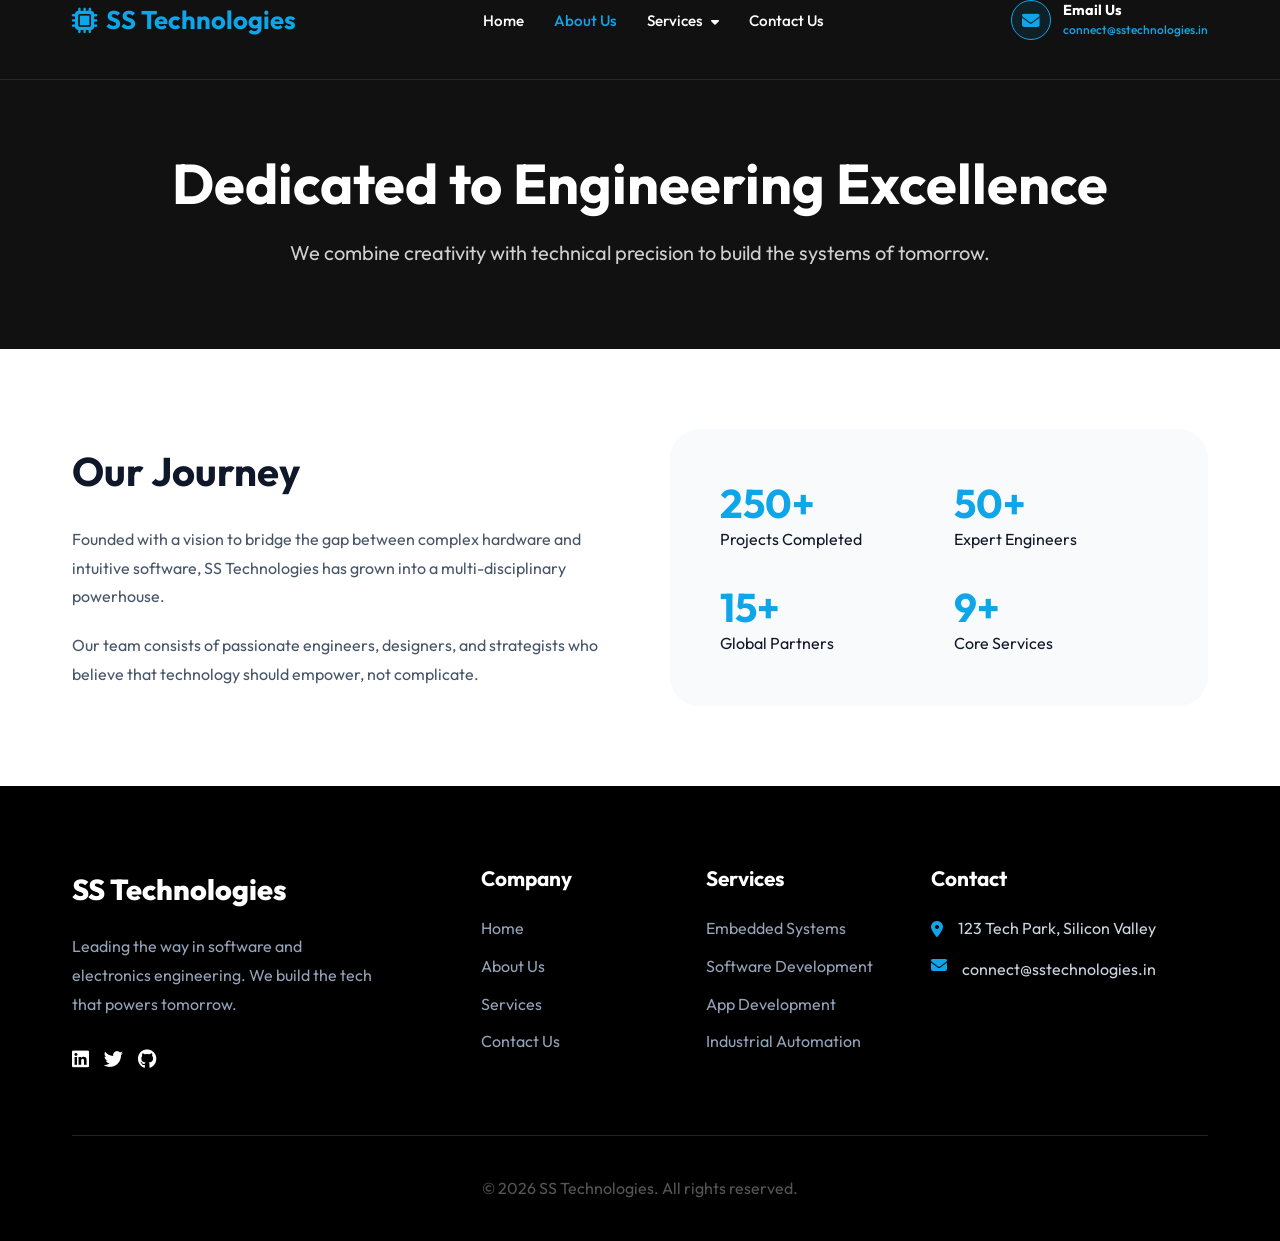
==== about.html @ ccb6a758 "Add files via upload" ====
<!DOCTYPE html>
<html lang="en">

<head>
    <meta charset="UTF-8">
    <meta name="viewport" content="width=device-width, initial-scale=1.0">
    <title>About Us | SS Technologies</title>
    <link rel="stylesheet" href="index.css">
    <link rel="stylesheet" href="https://cdnjs.cloudflare.com/ajax/libs/font-awesome/6.4.0/css/all.min.css">
</head>

<body>

    <header>
        <div class="container">
            <nav>
                <a href="index.html" class="logo">
                    <i class="fas fa-microchip"></i>
                    SS Technologies
                </a>

                <ul class="nav-links">
                    <li><a href="index.html">Home</a></li>
                    <li><a href="about.html" class="active">About Us</a></li>
                    <li class="dropdown">
                        <a href="services.html" class="dropbtn">Services <i class="fas fa-caret-down"></i></a>
                        <div class="dropdown-content">
                            <a href="embedded.html">Embedded Systems</a>
                            <a href="software_development.html">Software Development</a>
                            <a href="appdevelopment.html">App Development</a>
                            <a href="services.html#industrial">Industrial Automation</a>
                            <a href="services.html#home-auto">Home Automation</a>
                            <a href="services.html#pcb">PCB Design</a>
                            <a href="services.html#uiux">UI/UX Design</a>
                            <a href="services.html#marketing">Digital Marketing</a>
                            <a href="services.html#web-dev">Web Development</a>
                        </div>
                    </li>
                    <li><a href="contact.html">Contact Us</a></li>
                </ul>

                <div class="header-info">
                    <a href="mailto:connect@sstechnologies.in" class="contact-item"
                        style="text-decoration: none; color: inherit;">
                        <div class="contact-icon">
                            <i class="fas fa-envelope"></i>
                        </div>
                        <div class="contact-details">
                            <span style="color: white;">Email Us</span>
                            <small style="color: var(--primary);">connect@sstechnologies.in</small>
                        </div>
                    </a>
                </div>
            </nav>
        </div>
    </header>

    <main>
        <section class="section"
            style="padding-top: 150px; background: var(--header-bg); color: white; text-align: center;">
            <div class="container reveal">
                <h1 style="font-size: 3.5rem; margin-bottom: 20px;">Dedicated to Engineering Excellence</h1>
                <p style="font-size: 1.25rem; opacity: 0.8; max-width: 800px; margin: 0 auto;">We combine creativity
                    with technical precision to build the systems of tomorrow.</p>
            </div>
        </section>

        <section class="section">
            <div class="container">
                <div style="display: grid; grid-template-columns: 1fr 1fr; gap: 60px; align-items: center;"
                    class="reveal">
                    <div>
                        <h2 style="font-size: 2.5rem; margin-bottom: 30px;">Our Journey</h2>
                        <p style="color: var(--text-muted); line-height: 1.8; margin-bottom: 20px;">Founded with a
                            vision to bridge the gap between complex hardware and intuitive software, SS Technologies
                            has grown into a multi-disciplinary powerhouse.</p>
                        <p style="color: var(--text-muted); line-height: 1.8;">Our team consists of passionate
                            engineers, designers, and strategists who believe that technology should empower, not
                            complicate.</p>
                    </div>
                    <div
                        style="background: var(--surface); padding: 50px; border-radius: 30px; border: 1px solid var(--border);">
                        <div style="display: grid; grid-template-columns: 1fr 1fr; gap: 30px;">
                            <div class="stat-card">
                                <h3 style="font-size: 2.5rem; color: var(--primary);">250+</h3>
                                <p>Projects Completed</p>
                            </div>
                            <div class="stat-card">
                                <h3 style="font-size: 2.5rem; color: var(--primary);">50+</h3>
                                <p>Expert Engineers</p>
                            </div>
                            <div class="stat-card">
                                <h3 style="font-size: 2.5rem; color: var(--primary);">15+</h3>
                                <p>Global Partners</p>
                            </div>
                            <div class="stat-card">
                                <h3 style="font-size: 2.5rem; color: var(--primary);">9+</h3>
                                <p>Core Services</p>
                            </div>
                        </div>
                    </div>
                </div>
            </div>
        </section>
    </main>

    <footer style="background: black; color: white; padding: 80px 0 40px;">
        <div class="container">
            <div class="footer-grid" style="grid-template-columns: 2fr 1fr 1fr 1.5fr;">
                <div class="footer-info">
                    <a href="index.html" class="footer-logo"
                        style="color: white !important; font-size: 1.8rem; margin-bottom: 20px;">SS Technologies</a>
                    <p style="color: #94a3b8; line-height: 1.8; margin-bottom: 25px; max-width: 300px;">Leading the way
                        in software and electronics engineering. We build the tech that powers tomorrow.</p>
                    <div style="display: flex; gap: 15px;">
                        <a href="#" style="color: white; font-size: 1.2rem;"><i class="fab fa-linkedin"></i></a>
                        <a href="#" style="color: white; font-size: 1.2rem;"><i class="fab fa-twitter"></i></a>
                        <a href="#" style="color: white; font-size: 1.2rem;"><i class="fab fa-github"></i></a>
                    </div>
                </div>
                <div class="footer-links">
                    <h4 style="color: white; margin-bottom: 25px; font-size: 1.3rem;">Company</h4>
                    <a href="index.html" style="color: #94a3b8; display: block; margin-bottom: 12px;">Home</a>
                    <a href="about.html" style="color: #94a3b8; display: block; margin-bottom: 12px;">About Us</a>
                    <a href="services.html" style="color: #94a3b8; display: block; margin-bottom: 12px;">Services</a>
                    <a href="contact.html" style="color: #94a3b8; display: block;">Contact Us</a>
                </div>
                <div class="footer-links">
                    <h4 style="color: white; margin-bottom: 25px; font-size: 1.3rem;">Services</h4>
                    <a href="embedded.html" style="color: #94a3b8; display: block; margin-bottom: 12px;">Embedded
                        Systems</a>
                    <a href="software_development.html"
                        style="color: #94a3b8; display: block; margin-bottom: 12px;">Software Development</a>
                    <a href="appdevelopment.html" style="color: #94a3b8; display: block; margin-bottom: 12px;">App
                        Development</a>
                    <a href="services.html#industrial" style="color: #94a3b8; display: block;">Industrial Automation</a>
                </div>
                <div class="footer-links" style="color: #94a3b8;">
                    <h4 style="color: white; margin-bottom: 25px; font-size: 1.3rem;">Contact</h4>
                    <div style="display: flex; gap: 15px; margin-bottom: 15px;">
                        <i class="fas fa-map-marker-alt" style="color: var(--primary); margin-top: 5px;"></i>
                        <span style="color: #cbd5e1;">123 Tech Park, Silicon Valley</span>
                    </div>
                    <a href="mailto:connect@sstechnologies.in"
                        style="display: flex; gap: 15px; text-decoration: none; color: inherit;">
                        <i class="fas fa-envelope" style="color: var(--primary);"></i>
                        <span style="color: #cbd5e1;">connect@sstechnologies.in</span>
                    </a>
                </div>
            </div>
            <div class="footer-bottom"
                style="border-top: 1px solid #222; margin-top: 50px; padding-top: 40px; color: #555; text-align: center;">
                <p>&copy; 2026 SS Technologies. All rights reserved.</p>
            </div>
        </div>
    </footer>

    <script>
        const observer = new IntersectionObserver((entries) => {
            entries.forEach(entry => {
                if (entry.isIntersecting) entry.target.classList.add('reveal');
            });
        }, { threshold: 0.1 });
        document.querySelectorAll('.reveal').forEach(el => observer.observe(el));
    </script>
</body>

</html>
---- index.css ----
@import url('https://fonts.googleapis.com/css2?family=Outfit:wght@300;400;500;600;700;800&display=swap');

:root {
    --primary: #0ea5e9;
    /* Cyan/Blue like the reference */
    --primary-dark: #0284c7;
    --primary-light: #7dd3fc;
    --secondary: #94a3b8;
    --accent: #22d3ee;
    --background: #ffffff;
    --surface: #f8fafc;
    --header-bg: #111111;
    /* Dark Header like image */
    --footer-bg: #000000;
    --text-main: #0f172a;
    --text-muted: #475569;
    --white: #ffffff;
    --header-height: 80px;
    --shadow: 0 10px 30px -10px rgba(0, 0, 0, 0.1);
    --transition: all 0.3s cubic-bezier(0.4, 0, 0.2, 1);
}

/* Base Styles */
* {
    margin: 0;
    padding: 0;
    box-sizing: border-box;
}

body {
    font-family: 'Outfit', sans-serif;
    background-color: var(--background);
    color: var(--text-main);
    line-height: 1.6;
    overflow-x: hidden;
}

/* Typography */
h1,
h2,
h3,
h4 {
    font-weight: 700;
    line-height: 1.2;
}

a {
    text-decoration: none;
    color: inherit;
    transition: var(--transition);
}

ul {
    list-style: none;
}

/* Layout Utilities */
.container {
    max-width: 1200px;
    margin: 0 auto;
    padding: 0 2rem;
}

.section {
    padding: 80px 0;
}

.text-center {
    text-align: center;
}

/* Buttons */
.btn {
    display: inline-block;
    padding: 12px 32px;
    border-radius: 8px;
    font-weight: 600;
    cursor: pointer;
    transition: var(--transition);
    border: none;
    font-size: 1rem;
}

.btn-primary {
    background: var(--primary);
    color: var(--white);
    box-shadow: 0 4px 14px 0 rgba(37, 99, 235, 0.39);
}

.btn-primary:hover {
    background: var(--primary-dark);
    transform: translateY(-2px);
    box-shadow: 0 6px 20px rgba(37, 99, 235, 0.23);
}

.btn-outline {
    background: transparent;
    border: 2px solid var(--primary);
    color: var(--primary);
}

.btn-outline:hover {
    background: var(--primary);
    color: var(--white);
}

/* Navbar */
header {
    position: fixed;
    top: 0;
    left: 0;
    width: 100%;
    height: var(--header-height);
    z-index: 1000;
    background: var(--header-bg);
    border-bottom: 1px solid rgba(255, 255, 255, 0.1);
    transition: var(--transition);
}

.logo {
    font-size: 1.6rem;
    font-weight: 700;
    color: var(--primary);
    /* Cyan color logo as requested */
    text-decoration: none;
    display: flex;
    align-items: center;
    gap: 8px;
}

nav {
    display: flex;
    justify-content: space-between;
    align-items: center;
    height: 100%;
}

.nav-links {
    display: flex;
    gap: 30px;
    list-style: none;
}

.nav-links a {
    color: #ffffff;
    /* White letters for dark header */
    text-decoration: none;
    font-weight: 500;
    font-size: 0.95rem;
    padding: 10px 0;
    transition: var(--transition);
}

.nav-links a:hover,
.nav-links a.active {
    color: var(--primary);
}

.dropdown {
    position: relative;
    /* CRITICAL: Anchors the dropdown menu to this element */
    display: inline-block;
}

/* Professional Dropdown Design */
.dropdown-content {
    display: none;
    position: absolute;
    background-color: #ffffff;
    min-width: 240px;
    box-shadow: 0px 10px 30px rgba(0, 0, 0, 0.15);
    z-index: 1001;
    top: 100%;
    left: 0;
    border-radius: 12px;
    overflow: hidden;
    border: 1px solid #e2e8f0;
    margin-top: 10px;
    padding: 8px 0;
}

.dropdown-content a {
    color: #1e293b !important;
    /* Visible Dark Text */
    padding: 12px 20px;
    text-decoration: none;
    display: block;
    font-size: 0.9rem;
    font-weight: 500;
    transition: all 0.2s ease;
}

.dropdown-content a:hover {
    background-color: #f0f9ff;
    color: var(--primary) !important;
    padding-left: 25px;
}

.dropdown:hover .dropdown-content {
    display: block;
    animation: fadeInUp 0.3s ease forwards;
}

.dropbtn i {
    font-size: 0.8rem;
    margin-left: 5px;
    transition: transform 0.3s ease;
}

.dropdown:hover .dropbtn i {
    transform: rotate(180deg);
}

.header-info {
    display: flex;
    align-items: center;
    gap: 20px;
    color: #ffffff;
    flex-shrink: 0;
    /* Prevents squashing */
}

.contact-item {
    display: flex;
    align-items: center;
    gap: 12px;
}

.contact-icon {
    width: 40px;
    height: 40px;
    background: rgba(14, 165, 233, 0.1);
    border: 1px solid var(--primary);
    border-radius: 50%;
    display: flex;
    align-items: center;
    justify-content: center;
    color: var(--primary);
    font-size: 1.1rem;
}

.contact-details span {
    display: block;
    font-size: 0.9rem;
    font-weight: 700;
    line-height: 1.2;
}

.contact-details small {
    display: block;
    font-size: 0.75rem;
    color: var(--primary);
    /* Made email more visible */
    font-weight: 500;
}

/* Header Responsive Adjustments */
@media (max-width: 1100px) {
    .nav-links {
        gap: 15px;
    }

    .contact-details small {
        display: none;
        /* Hide email first if space is tight to keep phone number */
    }
}

@media (max-width: 900px) {

    /* Instead of hiding phone, we hide nav links and show they through a menu if needed */
    .nav-links {
        display: none;
    }
}

/* Redundant definition removed */

@keyframes fadeIn {
    from {
        opacity: 0;
        transform: translateY(10px);
    }

    to {
        opacity: 1;
        transform: translateY(0);
    }
}

/* Technology Stack Grid */
.tech-stack-grid {
    display: grid;
    grid-template-columns: repeat(auto-fit, minmax(150px, 1fr));
    gap: 20px;
    margin-top: 50px;
}

.tech-card {
    background: #fffafa;
    /* Light accent background like the image */
    padding: 25px;
    border-radius: 12px;
    text-align: center;
    transition: var(--transition);
    border: 1px solid rgba(255, 255, 255, 0.5);
}

.tech-card:hover {
    transform: translateY(-5px);
    box-shadow: 0 4px 15px rgba(0, 0, 0, 0.05);
    background: var(--white);
    border-color: var(--primary-light);
}

.tech-card i,
.tech-card img {
    font-size: 2.5rem;
    color: var(--primary);
    margin-bottom: 15px;
    display: block;
}

.tech-card span {
    font-weight: 600;
    color: var(--text-main);
}

/* Service Image Gallery */
.service-images {
    display: grid;
    grid-template-columns: repeat(auto-fit, minmax(200px, 1fr));
    gap: 20px;
    margin-top: 25px;
}

.service-img {
    width: 100%;
    height: 180px;
    object-fit: cover;
    border-radius: 12px;
    transition: var(--transition);
}

.service-img:hover {
    transform: scale(1.05);
}

/* Hero Section Integrated with Header */
.hero {
    height: 100vh;
    background: linear-gradient(rgba(0, 0, 0, 0.7), rgba(0, 0, 0, 0.5)), url('assets/hero_main.png');
    background-size: cover;
    background-position: center;
    display: flex;
    align-items: center;
    color: var(--white);
    padding-top: var(--header-height);
}

.hero-content {
    max-width: 600px;
}

.hero h1 {
    font-size: 5rem;
    line-height: 1.1;
    max-width: 800px;
    margin-bottom: 1.5rem;
    -webkit-background-clip: text;
    background-clip: text;
    -webkit-text-fill-color: transparent;
}

.hero p {
    font-size: 1.25rem;
    color: var(--text-muted);
    margin-bottom: 2rem;
}

/* Card Styles */
.card {
    background: var(--white);
    padding: 40px;
    border-radius: 20px;
    border: 1px solid var(--border);
    transition: var(--transition);
    height: 100%;
}

.card:hover {
    transform: translateY(-10px);
    box-shadow: var(--shadow);
    border-color: var(--primary-light);
}

.card-icon {
    width: 60px;
    height: 60px;
    background: rgba(37, 99, 235, 0.1);
    color: var(--primary);
    border-radius: 12px;
    display: flex;
    align-items: center;
    justify-content: center;
    margin-bottom: 24px;
    font-size: 1.5rem;
}

/* Services Grid */
.services-grid {
    display: grid;
    grid-template-columns: repeat(auto-fit, minmax(280px, 1fr));
    gap: 30px;
    margin-top: 50px;
}

footer {
    background: var(--footer-bg);
    color: #ffffff;
    padding: 80px 0 40px;
}

.footer-grid {
    display: grid;
    grid-template-columns: repeat(auto-fit, minmax(200px, 1fr));
    gap: 40px;
    margin-bottom: 60px;
}

.footer-logo {
    color: var(--white);
    font-size: 1.5rem;
    font-weight: 800;
    margin-bottom: 20px;
    display: block;
}

.footer-links h4 {
    margin-bottom: 24px;
    font-size: 1.2rem;
}

.footer-links a {
    display: block;
    color: #94a3b8;
    margin-bottom: 12px;
}

.footer-links a:hover {
    color: var(--white);
}

.footer-bottom {
    padding-top: 40px;
    border-top: 1px solid #1e293b;
    text-align: center;
    color: #64748b;
}

/* Animations */
@keyframes fadeInUp {
    from {
        opacity: 0;
        transform: translateY(30px);
    }

    to {
        opacity: 1;
        transform: translateY(0);
    }
}

.reveal {
    animation: fadeInUp 0.8s ease forwards;
}

/* Mobile Responsive */
@media (max-width: 768px) {
    .nav-links {
        display: none;
    }

    .hero h1 {
        font-size: 2.5rem;
    }

    .section {
        padding: 60px 0;
    }
}
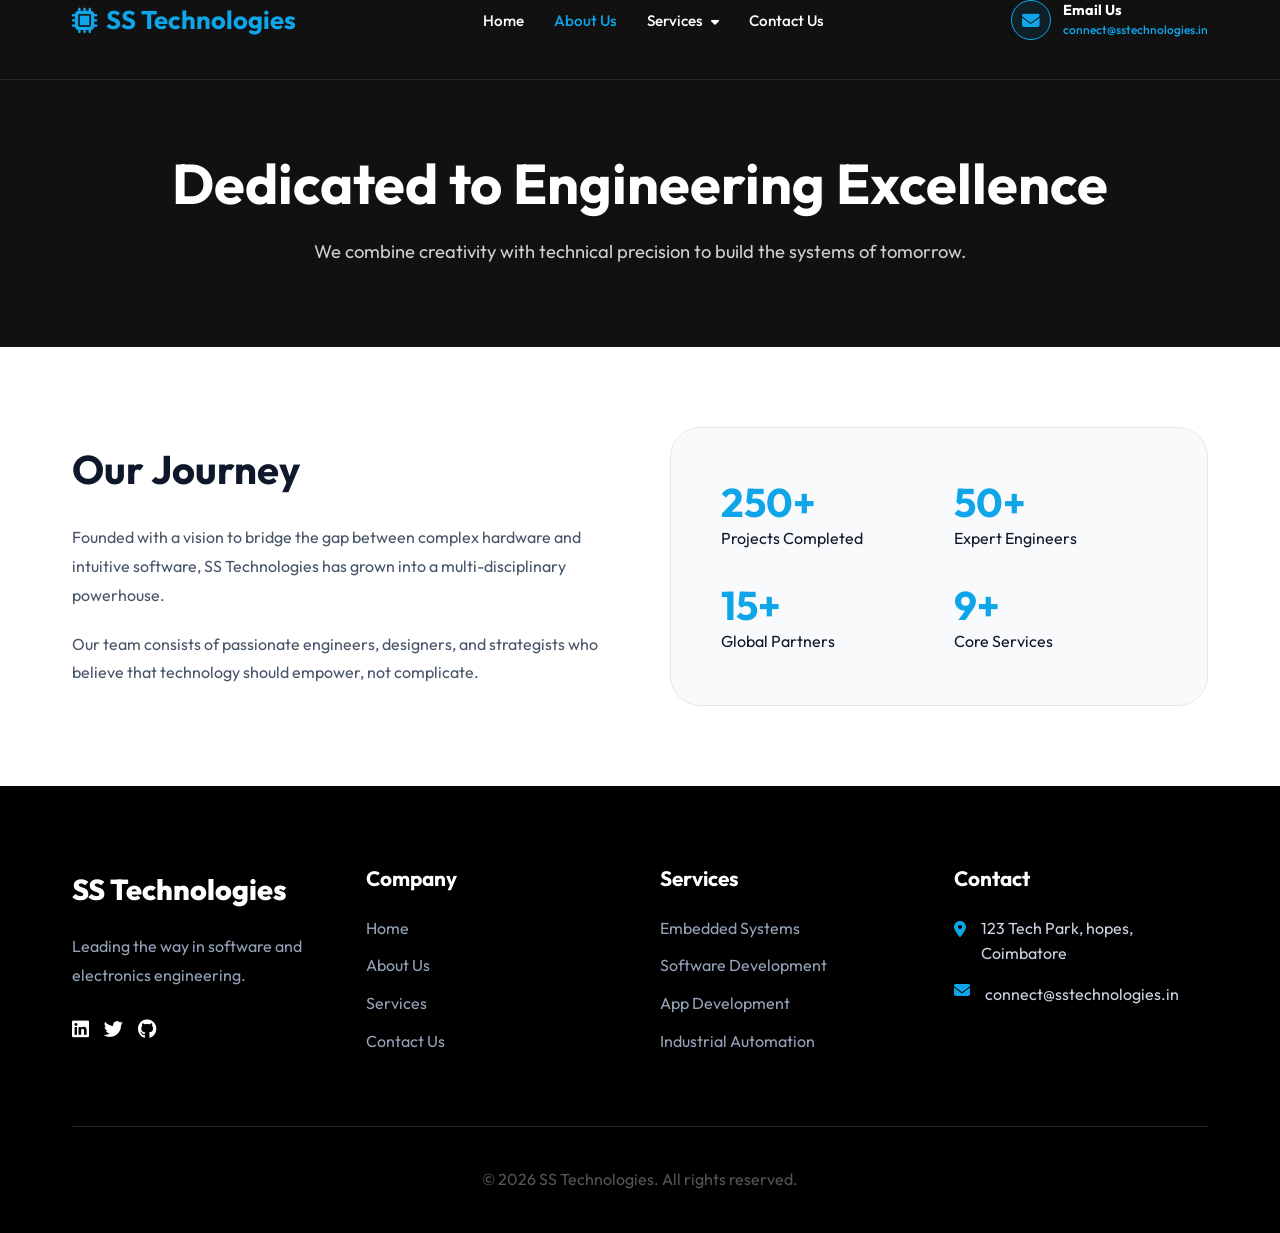
==== commit d272b3c9: "Add files via upload" ====
--- a/about.html
+++ b/about.html
@@ -1,168 +1,219 @@
-<!DOCTYPE html>
-<html lang="en">
-
-<head>
-    <meta charset="UTF-8">
-    <meta name="viewport" content="width=device-width, initial-scale=1.0">
-    <title>About Us | SS Technologies</title>
-    <link rel="stylesheet" href="index.css">
-    <link rel="stylesheet" href="https://cdnjs.cloudflare.com/ajax/libs/font-awesome/6.4.0/css/all.min.css">
-</head>
-
-<body>
-
-    <header>
-        <div class="container">
-            <nav>
-                <a href="index.html" class="logo">
-                    <i class="fas fa-microchip"></i>
-                    SS Technologies
-                </a>
-
-                <ul class="nav-links">
-                    <li><a href="index.html">Home</a></li>
-                    <li><a href="about.html" class="active">About Us</a></li>
-                    <li class="dropdown">
-                        <a href="services.html" class="dropbtn">Services <i class="fas fa-caret-down"></i></a>
-                        <div class="dropdown-content">
-                            <a href="embedded.html">Embedded Systems</a>
-                            <a href="software_development.html">Software Development</a>
-                            <a href="appdevelopment.html">App Development</a>
-                            <a href="services.html#industrial">Industrial Automation</a>
-                            <a href="services.html#home-auto">Home Automation</a>
-                            <a href="services.html#pcb">PCB Design</a>
-                            <a href="services.html#uiux">UI/UX Design</a>
-                            <a href="services.html#marketing">Digital Marketing</a>
-                            <a href="services.html#web-dev">Web Development</a>
-                        </div>
-                    </li>
-                    <li><a href="contact.html">Contact Us</a></li>
-                </ul>
-
-                <div class="header-info">
-                    <a href="mailto:connect@sstechnologies.in" class="contact-item"
-                        style="text-decoration: none; color: inherit;">
-                        <div class="contact-icon">
-                            <i class="fas fa-envelope"></i>
-                        </div>
-                        <div class="contact-details">
-                            <span style="color: white;">Email Us</span>
-                            <small style="color: var(--primary);">connect@sstechnologies.in</small>
-                        </div>
-                    </a>
-                </div>
-            </nav>
-        </div>
-    </header>
-
-    <main>
-        <section class="section"
-            style="padding-top: 150px; background: var(--header-bg); color: white; text-align: center;">
-            <div class="container reveal">
-                <h1 style="font-size: 3.5rem; margin-bottom: 20px;">Dedicated to Engineering Excellence</h1>
-                <p style="font-size: 1.25rem; opacity: 0.8; max-width: 800px; margin: 0 auto;">We combine creativity
-                    with technical precision to build the systems of tomorrow.</p>
-            </div>
-        </section>
-
-        <section class="section">
-            <div class="container">
-                <div style="display: grid; grid-template-columns: 1fr 1fr; gap: 60px; align-items: center;"
-                    class="reveal">
-                    <div>
-                        <h2 style="font-size: 2.5rem; margin-bottom: 30px;">Our Journey</h2>
-                        <p style="color: var(--text-muted); line-height: 1.8; margin-bottom: 20px;">Founded with a
-                            vision to bridge the gap between complex hardware and intuitive software, SS Technologies
-                            has grown into a multi-disciplinary powerhouse.</p>
-                        <p style="color: var(--text-muted); line-height: 1.8;">Our team consists of passionate
-                            engineers, designers, and strategists who believe that technology should empower, not
-                            complicate.</p>
-                    </div>
-                    <div
-                        style="background: var(--surface); padding: 50px; border-radius: 30px; border: 1px solid var(--border);">
-                        <div style="display: grid; grid-template-columns: 1fr 1fr; gap: 30px;">
-                            <div class="stat-card">
-                                <h3 style="font-size: 2.5rem; color: var(--primary);">250+</h3>
-                                <p>Projects Completed</p>
-                            </div>
-                            <div class="stat-card">
-                                <h3 style="font-size: 2.5rem; color: var(--primary);">50+</h3>
-                                <p>Expert Engineers</p>
-                            </div>
-                            <div class="stat-card">
-                                <h3 style="font-size: 2.5rem; color: var(--primary);">15+</h3>
-                                <p>Global Partners</p>
-                            </div>
-                            <div class="stat-card">
-                                <h3 style="font-size: 2.5rem; color: var(--primary);">9+</h3>
-                                <p>Core Services</p>
-                            </div>
-                        </div>
-                    </div>
-                </div>
-            </div>
-        </section>
-    </main>
-
-    <footer style="background: black; color: white; padding: 80px 0 40px;">
-        <div class="container">
-            <div class="footer-grid" style="grid-template-columns: 2fr 1fr 1fr 1.5fr;">
-                <div class="footer-info">
-                    <a href="index.html" class="footer-logo"
-                        style="color: white !important; font-size: 1.8rem; margin-bottom: 20px;">SS Technologies</a>
-                    <p style="color: #94a3b8; line-height: 1.8; margin-bottom: 25px; max-width: 300px;">Leading the way
-                        in software and electronics engineering. We build the tech that powers tomorrow.</p>
-                    <div style="display: flex; gap: 15px;">
-                        <a href="#" style="color: white; font-size: 1.2rem;"><i class="fab fa-linkedin"></i></a>
-                        <a href="#" style="color: white; font-size: 1.2rem;"><i class="fab fa-twitter"></i></a>
-                        <a href="#" style="color: white; font-size: 1.2rem;"><i class="fab fa-github"></i></a>
-                    </div>
-                </div>
-                <div class="footer-links">
-                    <h4 style="color: white; margin-bottom: 25px; font-size: 1.3rem;">Company</h4>
-                    <a href="index.html" style="color: #94a3b8; display: block; margin-bottom: 12px;">Home</a>
-                    <a href="about.html" style="color: #94a3b8; display: block; margin-bottom: 12px;">About Us</a>
-                    <a href="services.html" style="color: #94a3b8; display: block; margin-bottom: 12px;">Services</a>
-                    <a href="contact.html" style="color: #94a3b8; display: block;">Contact Us</a>
-                </div>
-                <div class="footer-links">
-                    <h4 style="color: white; margin-bottom: 25px; font-size: 1.3rem;">Services</h4>
-                    <a href="embedded.html" style="color: #94a3b8; display: block; margin-bottom: 12px;">Embedded
-                        Systems</a>
-                    <a href="software_development.html"
-                        style="color: #94a3b8; display: block; margin-bottom: 12px;">Software Development</a>
-                    <a href="appdevelopment.html" style="color: #94a3b8; display: block; margin-bottom: 12px;">App
-                        Development</a>
-                    <a href="services.html#industrial" style="color: #94a3b8; display: block;">Industrial Automation</a>
-                </div>
-                <div class="footer-links" style="color: #94a3b8;">
-                    <h4 style="color: white; margin-bottom: 25px; font-size: 1.3rem;">Contact</h4>
-                    <div style="display: flex; gap: 15px; margin-bottom: 15px;">
-                        <i class="fas fa-map-marker-alt" style="color: var(--primary); margin-top: 5px;"></i>
-                        <span style="color: #cbd5e1;">123 Tech Park, Silicon Valley</span>
-                    </div>
-                    <a href="mailto:connect@sstechnologies.in"
-                        style="display: flex; gap: 15px; text-decoration: none; color: inherit;">
-                        <i class="fas fa-envelope" style="color: var(--primary);"></i>
-                        <span style="color: #cbd5e1;">connect@sstechnologies.in</span>
-                    </a>
-                </div>
-            </div>
-            <div class="footer-bottom"
-                style="border-top: 1px solid #222; margin-top: 50px; padding-top: 40px; color: #555; text-align: center;">
-                <p>&copy; 2026 SS Technologies. All rights reserved.</p>
-            </div>
-        </div>
-    </footer>
-
-    <script>
-        const observer = new IntersectionObserver((entries) => {
-            entries.forEach(entry => {
-                if (entry.isIntersecting) entry.target.classList.add('reveal');
-            });
-        }, { threshold: 0.1 });
-        document.querySelectorAll('.reveal').forEach(el => observer.observe(el));
-    </script>
-</body>
-
+<!DOCTYPE html>
+<html lang="en">
+
+<head>
+    <meta charset="UTF-8">
+    <meta name="viewport" content="width=device-width, initial-scale=1.0">
+    <title>About Us | SS Technologies</title>
+    <meta name="description" content="Learn about SS Technologies — our journey, team, and mission to deliver engineering excellence.">
+    <link rel="stylesheet" href="index.css">
+    <link rel="stylesheet" href="https://cdnjs.cloudflare.com/ajax/libs/font-awesome/6.4.0/css/all.min.css">
+    <style>
+        .about-grid { display: grid; grid-template-columns: 1fr 1fr; gap: 60px; align-items: center; }
+        .stats-box { background: var(--surface); padding: 50px; border-radius: 30px; border: 1px solid #e2e8f0; }
+        .stats-inner { display: grid; grid-template-columns: 1fr 1fr; gap: 30px; }
+        @media (max-width: 768px) {
+            .about-grid { grid-template-columns: 1fr; gap: 30px; }
+            .stats-box { padding: 25px; }
+        }
+        @media (max-width: 480px) {
+            .stats-inner { grid-template-columns: 1fr 1fr; gap: 20px; }
+        }
+    </style>
+</head>
+
+<body>
+
+    <header>
+        <div class="container">
+            <nav>
+                <a href="index.html" class="logo">
+                    <i class="fas fa-microchip"></i>
+                    SS Technologies
+                </a>
+
+                <ul class="nav-links">
+                    <li><a href="index.html">Home</a></li>
+                    <li><a href="about.html" class="active">About Us</a></li>
+                    <li class="dropdown">
+                        <a href="services.html" class="dropbtn">Services <i class="fas fa-caret-down"></i></a>
+                        <div class="dropdown-content">
+                            <a href="embedded.html">Embedded Systems</a>
+                            <a href="software_development.html">Software Development</a>
+                            <a href="appdevelopment.html">App Development</a>
+                            <a href="services.html#industrial">Industrial Automation</a>
+                            <a href="services.html#home-auto">Home Automation</a>
+                            <a href="services.html#pcb">PCB Design</a>
+                            <a href="services.html#uiux">UI/UX Design</a>
+                            <a href="services.html#marketing">Digital Marketing</a>
+                            <a href="services.html#web-dev">Web Development</a>
+                        </div>
+                    </li>
+                    <li><a href="contact.html">Contact Us</a></li>
+                </ul>
+
+                <div class="header-info">
+                    <a href="mailto:connect@sstechnologies.in" class="contact-item" style="text-decoration: none; color: inherit;">
+                        <div class="contact-icon"><i class="fas fa-envelope"></i></div>
+                        <div class="contact-details">
+                            <span style="color: white;">Email Us</span>
+                            <small style="color: var(--primary);">connect@sstechnologies.in</small>
+                        </div>
+                    </a>
+                </div>
+
+                <button class="hamburger" id="hamburger" aria-label="Toggle menu">
+                    <span></span><span></span><span></span>
+                </button>
+            </nav>
+        </div>
+    </header>
+
+    <!-- Mobile Nav -->
+    <nav class="mobile-nav" id="mobileNav">
+        <ul>
+            <li><a href="index.html">Home</a></li>
+            <li><a href="about.html" class="active">About Us</a></li>
+            <li>
+                <button class="mobile-services-toggle" id="servicesToggle">Services <i class="fas fa-caret-down"></i></button>
+                <div class="mobile-sub" id="servicesSub">
+                    <a href="embedded.html">Embedded Systems</a>
+                    <a href="software_development.html">Software Development</a>
+                    <a href="appdevelopment.html">App Development</a>
+                    <a href="services.html#industrial">Industrial Automation</a>
+                    <a href="services.html#home-auto">Home Automation</a>
+                    <a href="services.html#pcb">PCB Design</a>
+                    <a href="services.html#uiux">UI/UX Design</a>
+                    <a href="services.html#marketing">Digital Marketing</a>
+                    <a href="services.html#web-dev">Web Development</a>
+                </div>
+            </li>
+            <li><a href="contact.html">Contact Us</a></li>
+        </ul>
+        <div class="mobile-email">
+            <a href="mailto:connect@sstechnologies.in"><i class="fas fa-envelope"></i> connect@sstechnologies.in</a>
+        </div>
+    </nav>
+
+    <main>
+        <section class="section" style="padding-top: 150px; background: var(--header-bg); color: white; text-align: center;">
+            <div class="container reveal">
+                <h1 style="font-size: clamp(2rem, 5vw, 3.5rem); margin-bottom: 20px;">Dedicated to Engineering Excellence</h1>
+                <p style="font-size: 1.15rem; opacity: 0.8; max-width: 800px; margin: 0 auto;">We combine creativity
+                    with technical precision to build the systems of tomorrow.</p>
+            </div>
+        </section>
+
+        <section class="section">
+            <div class="container">
+                <div class="about-grid reveal">
+                    <div>
+                        <h2 style="font-size: clamp(1.8rem, 4vw, 2.5rem); margin-bottom: 30px;">Our Journey</h2>
+                        <p style="color: var(--text-muted); line-height: 1.8; margin-bottom: 20px;">Founded with a
+                            vision to bridge the gap between complex hardware and intuitive software, SS Technologies
+                            has grown into a multi-disciplinary powerhouse.</p>
+                        <p style="color: var(--text-muted); line-height: 1.8;">Our team consists of passionate
+                            engineers, designers, and strategists who believe that technology should empower, not
+                            complicate.</p>
+                    </div>
+                    <div class="stats-box">
+                        <div class="stats-inner">
+                            <div class="stat-card">
+                                <h3 style="font-size: 2.5rem; color: var(--primary);">250+</h3>
+                                <p>Projects Completed</p>
+                            </div>
+                            <div class="stat-card">
+                                <h3 style="font-size: 2.5rem; color: var(--primary);">50+</h3>
+                                <p>Expert Engineers</p>
+                            </div>
+                            <div class="stat-card">
+                                <h3 style="font-size: 2.5rem; color: var(--primary);">15+</h3>
+                                <p>Global Partners</p>
+                            </div>
+                            <div class="stat-card">
+                                <h3 style="font-size: 2.5rem; color: var(--primary);">9+</h3>
+                                <p>Core Services</p>
+                            </div>
+                        </div>
+                    </div>
+                </div>
+            </div>
+        </section>
+    </main>
+
+    <footer style="background: black; color: white; padding: 80px 0 40px;">
+        <div class="container">
+            <div class="footer-grid">
+                <div class="footer-info">
+                    <a href="index.html" class="footer-logo" style="color: white !important; font-size: 1.8rem; margin-bottom: 20px;">SS Technologies</a>
+                    <p style="color: #94a3b8; line-height: 1.8; margin-bottom: 25px; max-width: 300px;">Leading the way in software and electronics engineering.</p>
+                    <div style="display: flex; gap: 15px;">
+                        <a href="#" style="color: white; font-size: 1.2rem;"><i class="fab fa-linkedin"></i></a>
+                        <a href="#" style="color: white; font-size: 1.2rem;"><i class="fab fa-twitter"></i></a>
+                        <a href="#" style="color: white; font-size: 1.2rem;"><i class="fab fa-github"></i></a>
+                    </div>
+                </div>
+                <div class="footer-links">
+                    <h4 style="color: white; margin-bottom: 25px; font-size: 1.3rem;">Company</h4>
+                    <a href="index.html" style="color: #94a3b8; display: block; margin-bottom: 12px;">Home</a>
+                    <a href="about.html" style="color: #94a3b8; display: block; margin-bottom: 12px;">About Us</a>
+                    <a href="services.html" style="color: #94a3b8; display: block; margin-bottom: 12px;">Services</a>
+                    <a href="contact.html" style="color: #94a3b8; display: block;">Contact Us</a>
+                </div>
+                <div class="footer-links">
+                    <h4 style="color: white; margin-bottom: 25px; font-size: 1.3rem;">Services</h4>
+                    <a href="embedded.html" style="color: #94a3b8; display: block; margin-bottom: 12px;">Embedded Systems</a>
+                    <a href="software_development.html" style="color: #94a3b8; display: block; margin-bottom: 12px;">Software Development</a>
+                    <a href="appdevelopment.html" style="color: #94a3b8; display: block; margin-bottom: 12px;">App Development</a>
+                    <a href="services.html#industrial" style="color: #94a3b8; display: block;">Industrial Automation</a>
+                </div>
+                <div class="footer-links" style="color: #94a3b8;">
+                    <h4 style="color: white; margin-bottom: 25px; font-size: 1.3rem;">Contact</h4>
+                    <div style="display: flex; gap: 15px; margin-bottom: 15px;">
+                        <i class="fas fa-map-marker-alt" style="color: var(--primary); margin-top: 5px;"></i>
+                        <span style="color: #cbd5e1;">123 Tech Park, hopes, Coimbatore</span>
+                    </div>
+                    <a href="mailto:connect@sstechnologies.in" style="display: flex; gap: 15px; text-decoration: none; color: inherit;">
+                        <i class="fas fa-envelope" style="color: var(--primary);"></i>
+                        <span style="color: #cbd5e1;">connect@sstechnologies.in</span>
+                    </a>
+                </div>
+            </div>
+            <div class="footer-bottom" style="border-top: 1px solid #222; margin-top: 50px; padding-top: 40px; color: #555; text-align: center;">
+                <p>&copy; 2026 SS Technologies. All rights reserved.</p>
+            </div>
+        </div>
+    </footer>
+
+    <script>
+        const observer = new IntersectionObserver((entries) => {
+            entries.forEach(entry => { if (entry.isIntersecting) entry.target.classList.add('reveal'); });
+        }, { threshold: 0.1 });
+        document.querySelectorAll('.reveal').forEach(el => observer.observe(el));
+
+        const hamburger = document.getElementById('hamburger');
+        const mobileNav = document.getElementById('mobileNav');
+        hamburger.addEventListener('click', () => {
+            hamburger.classList.toggle('open');
+            mobileNav.classList.toggle('open');
+            document.body.style.overflow = mobileNav.classList.contains('open') ? 'hidden' : '';
+        });
+        const servicesToggle = document.getElementById('servicesToggle');
+        const servicesSub = document.getElementById('servicesSub');
+        if (servicesToggle) {
+            servicesToggle.addEventListener('click', () => {
+                servicesToggle.classList.toggle('open');
+                servicesSub.classList.toggle('open');
+            });
+        }
+        document.querySelectorAll('.mobile-nav a').forEach(link => {
+            link.addEventListener('click', () => {
+                hamburger.classList.remove('open');
+                mobileNav.classList.remove('open');
+                document.body.style.overflow = '';
+            });
+        });
+    </script>
+</body>
+
 </html>
--- a/index.css
+++ b/index.css
@@ -1,491 +1,603 @@
-@import url('https://fonts.googleapis.com/css2?family=Outfit:wght@300;400;500;600;700;800&display=swap');
-
-:root {
-    --primary: #0ea5e9;
-    /* Cyan/Blue like the reference */
-    --primary-dark: #0284c7;
-    --primary-light: #7dd3fc;
-    --secondary: #94a3b8;
-    --accent: #22d3ee;
-    --background: #ffffff;
-    --surface: #f8fafc;
-    --header-bg: #111111;
-    /* Dark Header like image */
-    --footer-bg: #000000;
-    --text-main: #0f172a;
-    --text-muted: #475569;
-    --white: #ffffff;
-    --header-height: 80px;
-    --shadow: 0 10px 30px -10px rgba(0, 0, 0, 0.1);
-    --transition: all 0.3s cubic-bezier(0.4, 0, 0.2, 1);
-}
-
-/* Base Styles */
-* {
-    margin: 0;
-    padding: 0;
-    box-sizing: border-box;
-}
-
-body {
-    font-family: 'Outfit', sans-serif;
-    background-color: var(--background);
-    color: var(--text-main);
-    line-height: 1.6;
-    overflow-x: hidden;
-}
-
-/* Typography */
-h1,
-h2,
-h3,
-h4 {
-    font-weight: 700;
-    line-height: 1.2;
-}
-
-a {
-    text-decoration: none;
-    color: inherit;
-    transition: var(--transition);
-}
-
-ul {
-    list-style: none;
-}
-
-/* Layout Utilities */
-.container {
-    max-width: 1200px;
-    margin: 0 auto;
-    padding: 0 2rem;
-}
-
-.section {
-    padding: 80px 0;
-}
-
-.text-center {
-    text-align: center;
-}
-
-/* Buttons */
-.btn {
-    display: inline-block;
-    padding: 12px 32px;
-    border-radius: 8px;
-    font-weight: 600;
-    cursor: pointer;
-    transition: var(--transition);
-    border: none;
-    font-size: 1rem;
-}
-
-.btn-primary {
-    background: var(--primary);
-    color: var(--white);
-    box-shadow: 0 4px 14px 0 rgba(37, 99, 235, 0.39);
-}
-
-.btn-primary:hover {
-    background: var(--primary-dark);
-    transform: translateY(-2px);
-    box-shadow: 0 6px 20px rgba(37, 99, 235, 0.23);
-}
-
-.btn-outline {
-    background: transparent;
-    border: 2px solid var(--primary);
-    color: var(--primary);
-}
-
-.btn-outline:hover {
-    background: var(--primary);
-    color: var(--white);
-}
-
-/* Navbar */
-header {
-    position: fixed;
-    top: 0;
-    left: 0;
-    width: 100%;
-    height: var(--header-height);
-    z-index: 1000;
-    background: var(--header-bg);
-    border-bottom: 1px solid rgba(255, 255, 255, 0.1);
-    transition: var(--transition);
-}
-
-.logo {
-    font-size: 1.6rem;
-    font-weight: 700;
-    color: var(--primary);
-    /* Cyan color logo as requested */
-    text-decoration: none;
-    display: flex;
-    align-items: center;
-    gap: 8px;
-}
-
-nav {
-    display: flex;
-    justify-content: space-between;
-    align-items: center;
-    height: 100%;
-}
-
-.nav-links {
-    display: flex;
-    gap: 30px;
-    list-style: none;
-}
-
-.nav-links a {
-    color: #ffffff;
-    /* White letters for dark header */
-    text-decoration: none;
-    font-weight: 500;
-    font-size: 0.95rem;
-    padding: 10px 0;
-    transition: var(--transition);
-}
-
-.nav-links a:hover,
-.nav-links a.active {
-    color: var(--primary);
-}
-
-.dropdown {
-    position: relative;
-    /* CRITICAL: Anchors the dropdown menu to this element */
-    display: inline-block;
-}
-
-/* Professional Dropdown Design */
-.dropdown-content {
-    display: none;
-    position: absolute;
-    background-color: #ffffff;
-    min-width: 240px;
-    box-shadow: 0px 10px 30px rgba(0, 0, 0, 0.15);
-    z-index: 1001;
-    top: 100%;
-    left: 0;
-    border-radius: 12px;
-    overflow: hidden;
-    border: 1px solid #e2e8f0;
-    margin-top: 10px;
-    padding: 8px 0;
-}
-
-.dropdown-content a {
-    color: #1e293b !important;
-    /* Visible Dark Text */
-    padding: 12px 20px;
-    text-decoration: none;
-    display: block;
-    font-size: 0.9rem;
-    font-weight: 500;
-    transition: all 0.2s ease;
-}
-
-.dropdown-content a:hover {
-    background-color: #f0f9ff;
-    color: var(--primary) !important;
-    padding-left: 25px;
-}
-
-.dropdown:hover .dropdown-content {
-    display: block;
-    animation: fadeInUp 0.3s ease forwards;
-}
-
-.dropbtn i {
-    font-size: 0.8rem;
-    margin-left: 5px;
-    transition: transform 0.3s ease;
-}
-
-.dropdown:hover .dropbtn i {
-    transform: rotate(180deg);
-}
-
-.header-info {
-    display: flex;
-    align-items: center;
-    gap: 20px;
-    color: #ffffff;
-    flex-shrink: 0;
-    /* Prevents squashing */
-}
-
-.contact-item {
-    display: flex;
-    align-items: center;
-    gap: 12px;
-}
-
-.contact-icon {
-    width: 40px;
-    height: 40px;
-    background: rgba(14, 165, 233, 0.1);
-    border: 1px solid var(--primary);
-    border-radius: 50%;
-    display: flex;
-    align-items: center;
-    justify-content: center;
-    color: var(--primary);
-    font-size: 1.1rem;
-}
-
-.contact-details span {
-    display: block;
-    font-size: 0.9rem;
-    font-weight: 700;
-    line-height: 1.2;
-}
-
-.contact-details small {
-    display: block;
-    font-size: 0.75rem;
-    color: var(--primary);
-    /* Made email more visible */
-    font-weight: 500;
-}
-
-/* Header Responsive Adjustments */
-@media (max-width: 1100px) {
-    .nav-links {
-        gap: 15px;
-    }
-
-    .contact-details small {
-        display: none;
-        /* Hide email first if space is tight to keep phone number */
-    }
-}
-
-@media (max-width: 900px) {
-
-    /* Instead of hiding phone, we hide nav links and show they through a menu if needed */
-    .nav-links {
-        display: none;
-    }
-}
-
-/* Redundant definition removed */
-
-@keyframes fadeIn {
-    from {
-        opacity: 0;
-        transform: translateY(10px);
-    }
-
-    to {
-        opacity: 1;
-        transform: translateY(0);
-    }
-}
-
-/* Technology Stack Grid */
-.tech-stack-grid {
-    display: grid;
-    grid-template-columns: repeat(auto-fit, minmax(150px, 1fr));
-    gap: 20px;
-    margin-top: 50px;
-}
-
-.tech-card {
-    background: #fffafa;
-    /* Light accent background like the image */
-    padding: 25px;
-    border-radius: 12px;
-    text-align: center;
-    transition: var(--transition);
-    border: 1px solid rgba(255, 255, 255, 0.5);
-}
-
-.tech-card:hover {
-    transform: translateY(-5px);
-    box-shadow: 0 4px 15px rgba(0, 0, 0, 0.05);
-    background: var(--white);
-    border-color: var(--primary-light);
-}
-
-.tech-card i,
-.tech-card img {
-    font-size: 2.5rem;
-    color: var(--primary);
-    margin-bottom: 15px;
-    display: block;
-}
-
-.tech-card span {
-    font-weight: 600;
-    color: var(--text-main);
-}
-
-/* Service Image Gallery */
-.service-images {
-    display: grid;
-    grid-template-columns: repeat(auto-fit, minmax(200px, 1fr));
-    gap: 20px;
-    margin-top: 25px;
-}
-
-.service-img {
-    width: 100%;
-    height: 180px;
-    object-fit: cover;
-    border-radius: 12px;
-    transition: var(--transition);
-}
-
-.service-img:hover {
-    transform: scale(1.05);
-}
-
-/* Hero Section Integrated with Header */
-.hero {
-    height: 100vh;
-    background: linear-gradient(rgba(0, 0, 0, 0.7), rgba(0, 0, 0, 0.5)), url('assets/hero_main.png');
-    background-size: cover;
-    background-position: center;
-    display: flex;
-    align-items: center;
-    color: var(--white);
-    padding-top: var(--header-height);
-}
-
-.hero-content {
-    max-width: 600px;
-}
-
-.hero h1 {
-    font-size: 5rem;
-    line-height: 1.1;
-    max-width: 800px;
-    margin-bottom: 1.5rem;
-    -webkit-background-clip: text;
-    background-clip: text;
-    -webkit-text-fill-color: transparent;
-}
-
-.hero p {
-    font-size: 1.25rem;
-    color: var(--text-muted);
-    margin-bottom: 2rem;
-}
-
-/* Card Styles */
-.card {
-    background: var(--white);
-    padding: 40px;
-    border-radius: 20px;
-    border: 1px solid var(--border);
-    transition: var(--transition);
-    height: 100%;
-}
-
-.card:hover {
-    transform: translateY(-10px);
-    box-shadow: var(--shadow);
-    border-color: var(--primary-light);
-}
-
-.card-icon {
-    width: 60px;
-    height: 60px;
-    background: rgba(37, 99, 235, 0.1);
-    color: var(--primary);
-    border-radius: 12px;
-    display: flex;
-    align-items: center;
-    justify-content: center;
-    margin-bottom: 24px;
-    font-size: 1.5rem;
-}
-
-/* Services Grid */
-.services-grid {
-    display: grid;
-    grid-template-columns: repeat(auto-fit, minmax(280px, 1fr));
-    gap: 30px;
-    margin-top: 50px;
-}
-
-footer {
-    background: var(--footer-bg);
-    color: #ffffff;
-    padding: 80px 0 40px;
-}
-
-.footer-grid {
-    display: grid;
-    grid-template-columns: repeat(auto-fit, minmax(200px, 1fr));
-    gap: 40px;
-    margin-bottom: 60px;
-}
-
-.footer-logo {
-    color: var(--white);
-    font-size: 1.5rem;
-    font-weight: 800;
-    margin-bottom: 20px;
-    display: block;
-}
-
-.footer-links h4 {
-    margin-bottom: 24px;
-    font-size: 1.2rem;
-}
-
-.footer-links a {
-    display: block;
-    color: #94a3b8;
-    margin-bottom: 12px;
-}
-
-.footer-links a:hover {
-    color: var(--white);
-}
-
-.footer-bottom {
-    padding-top: 40px;
-    border-top: 1px solid #1e293b;
-    text-align: center;
-    color: #64748b;
-}
-
-/* Animations */
-@keyframes fadeInUp {
-    from {
-        opacity: 0;
-        transform: translateY(30px);
-    }
-
-    to {
-        opacity: 1;
-        transform: translateY(0);
-    }
-}
-
-.reveal {
-    animation: fadeInUp 0.8s ease forwards;
-}
-
-/* Mobile Responsive */
-@media (max-width: 768px) {
-    .nav-links {
-        display: none;
-    }
-
-    .hero h1 {
-        font-size: 2.5rem;
-    }
-
-    .section {
-        padding: 60px 0;
-    }
+@import url('https://fonts.googleapis.com/css2?family=Outfit:wght@300;400;500;600;700;800&display=swap');
+
+:root {
+    --primary: #0ea5e9;
+    --primary-dark: #0284c7;
+    --primary-light: #7dd3fc;
+    --secondary: #94a3b8;
+    --accent: #22d3ee;
+    --background: #ffffff;
+    --surface: #f8fafc;
+    --header-bg: #111111;
+    --footer-bg: #000000;
+    --text-main: #0f172a;
+    --text-muted: #475569;
+    --white: #ffffff;
+    --header-height: 80px;
+    --shadow: 0 10px 30px -10px rgba(0, 0, 0, 0.1);
+    --transition: all 0.3s cubic-bezier(0.4, 0, 0.2, 1);
+}
+
+/* ===================== BASE ===================== */
+* {
+    margin: 0;
+    padding: 0;
+    box-sizing: border-box;
+}
+
+body {
+    font-family: 'Outfit', sans-serif;
+    background-color: var(--background);
+    color: var(--text-main);
+    line-height: 1.6;
+    overflow-x: hidden;
+}
+
+h1, h2, h3, h4 {
+    font-weight: 700;
+    line-height: 1.2;
+}
+
+a {
+    text-decoration: none;
+    color: inherit;
+    transition: var(--transition);
+}
+
+ul { list-style: none; }
+
+img { max-width: 100%; }
+
+/* ===================== LAYOUT ===================== */
+.container {
+    max-width: 1200px;
+    margin: 0 auto;
+    padding: 0 2rem;
+}
+
+.section {
+    padding: 80px 0;
+}
+
+.text-center { text-align: center; }
+
+/* ===================== BUTTONS ===================== */
+.btn {
+    display: inline-block;
+    padding: 12px 32px;
+    border-radius: 8px;
+    font-weight: 600;
+    cursor: pointer;
+    transition: var(--transition);
+    border: none;
+    font-size: 1rem;
+    font-family: 'Outfit', sans-serif;
+}
+
+.btn-primary {
+    background: var(--primary);
+    color: var(--white);
+    box-shadow: 0 4px 14px 0 rgba(37, 99, 235, 0.39);
+}
+
+.btn-primary:hover {
+    background: var(--primary-dark);
+    transform: translateY(-2px);
+    box-shadow: 0 6px 20px rgba(37, 99, 235, 0.23);
+}
+
+.btn-outline {
+    background: transparent;
+    border: 2px solid var(--primary);
+    color: var(--primary);
+}
+
+.btn-outline:hover {
+    background: var(--primary);
+    color: var(--white);
+}
+
+/* ===================== HEADER / NAVBAR ===================== */
+header {
+    position: fixed;
+    top: 0;
+    left: 0;
+    width: 100%;
+    height: var(--header-height);
+    z-index: 1000;
+    background: var(--header-bg);
+    border-bottom: 1px solid rgba(255, 255, 255, 0.1);
+    transition: var(--transition);
+}
+
+.logo {
+    font-size: 1.6rem;
+    font-weight: 700;
+    color: var(--primary);
+    text-decoration: none;
+    display: flex;
+    align-items: center;
+    gap: 8px;
+    white-space: nowrap;
+}
+
+nav {
+    display: flex;
+    justify-content: space-between;
+    align-items: center;
+    height: 100%;
+}
+
+.nav-links {
+    display: flex;
+    gap: 30px;
+    list-style: none;
+}
+
+.nav-links a {
+    color: #ffffff;
+    text-decoration: none;
+    font-weight: 500;
+    font-size: 0.95rem;
+    padding: 10px 0;
+    transition: var(--transition);
+}
+
+.nav-links a:hover,
+.nav-links a.active {
+    color: var(--primary);
+}
+
+/* Dropdown */
+.dropdown {
+    position: relative;
+    display: inline-block;
+}
+
+.dropdown-content {
+    display: none;
+    position: absolute;
+    background-color: #ffffff;
+    min-width: 240px;
+    box-shadow: 0 10px 30px rgba(0, 0, 0, 0.15);
+    z-index: 1001;
+    top: 100%;
+    left: 0;
+    border-radius: 12px;
+    overflow: hidden;
+    border: 1px solid #e2e8f0;
+    margin-top: 10px;
+    padding: 8px 0;
+}
+
+.dropdown-content a {
+    color: #1e293b !important;
+    padding: 12px 20px;
+    text-decoration: none;
+    display: block;
+    font-size: 0.9rem;
+    font-weight: 500;
+    transition: all 0.2s ease;
+}
+
+.dropdown-content a:hover {
+    background-color: #f0f9ff;
+    color: var(--primary) !important;
+    padding-left: 25px;
+}
+
+.dropdown:hover .dropdown-content {
+    display: block;
+    animation: fadeInUp 0.3s ease forwards;
+}
+
+.dropbtn i {
+    font-size: 0.8rem;
+    margin-left: 5px;
+    transition: transform 0.3s ease;
+}
+
+.dropdown:hover .dropbtn i {
+    transform: rotate(180deg);
+}
+
+/* Header contact info */
+.header-info {
+    display: flex;
+    align-items: center;
+    gap: 20px;
+    color: #ffffff;
+    flex-shrink: 0;
+}
+
+.contact-item {
+    display: flex;
+    align-items: center;
+    gap: 12px;
+}
+
+.contact-icon {
+    width: 40px;
+    height: 40px;
+    background: rgba(14, 165, 233, 0.1);
+    border: 1px solid var(--primary);
+    border-radius: 50%;
+    display: flex;
+    align-items: center;
+    justify-content: center;
+    color: var(--primary);
+    font-size: 1.1rem;
+}
+
+.contact-details span {
+    display: block;
+    font-size: 0.9rem;
+    font-weight: 700;
+    line-height: 1.2;
+}
+
+.contact-details small {
+    display: block;
+    font-size: 0.75rem;
+    color: var(--primary);
+    font-weight: 500;
+}
+
+/* ===================== HAMBURGER BUTTON ===================== */
+.hamburger {
+    display: none;
+    flex-direction: column;
+    justify-content: center;
+    align-items: center;
+    gap: 5px;
+    width: 44px;
+    height: 44px;
+    cursor: pointer;
+    background: none;
+    border: none;
+    z-index: 1100;
+    padding: 4px;
+}
+
+.hamburger span {
+    display: block;
+    width: 26px;
+    height: 3px;
+    background: #ffffff;
+    border-radius: 3px;
+    transition: var(--transition);
+}
+
+.hamburger.open span:nth-child(1) { transform: translateY(8px) rotate(45deg); }
+.hamburger.open span:nth-child(2) { opacity: 0; }
+.hamburger.open span:nth-child(3) { transform: translateY(-8px) rotate(-45deg); }
+
+/* ===================== MOBILE NAV DRAWER ===================== */
+.mobile-nav {
+    display: none;
+    position: fixed;
+    top: var(--header-height);
+    left: 0;
+    width: 100%;
+    height: calc(100vh - var(--header-height));
+    background: #111111;
+    z-index: 999;
+    overflow-y: auto;
+    padding: 10px 0 40px;
+    flex-direction: column;
+}
+
+.mobile-nav.open { display: flex; }
+
+.mobile-nav > ul {
+    list-style: none;
+    padding: 0 24px;
+}
+
+.mobile-nav > ul > li {
+    border-bottom: 1px solid rgba(255,255,255,0.08);
+}
+
+.mobile-nav > ul > li > a {
+    display: block;
+    color: #ffffff;
+    font-size: 1.1rem;
+    font-weight: 500;
+    padding: 16px 0;
+    transition: color 0.2s;
+}
+
+.mobile-nav > ul > li > a:hover,
+.mobile-nav > ul > li > a.active {
+    color: var(--primary);
+}
+
+.mobile-services-toggle {
+    display: flex;
+    justify-content: space-between;
+    align-items: center;
+    color: #ffffff;
+    font-size: 1.1rem;
+    font-weight: 500;
+    padding: 16px 0;
+    cursor: pointer;
+    background: none;
+    border: none;
+    width: 100%;
+    text-align: left;
+    font-family: 'Outfit', sans-serif;
+}
+
+.mobile-services-toggle i {
+    transition: transform 0.3s;
+    color: var(--primary);
+    font-size: 0.85rem;
+}
+
+.mobile-services-toggle.open i { transform: rotate(180deg); }
+
+.mobile-sub { display: none; padding-left: 16px; }
+.mobile-sub.open { display: block; }
+
+.mobile-sub a {
+    display: block;
+    font-size: 0.95rem;
+    padding: 11px 0;
+    color: #cbd5e1;
+    border-bottom: 1px solid rgba(255,255,255,0.05);
+}
+
+.mobile-sub a:hover { color: var(--primary); }
+
+.mobile-email {
+    margin-top: 20px;
+    padding: 0 24px;
+}
+
+.mobile-email a {
+    display: flex;
+    align-items: center;
+    gap: 12px;
+    color: var(--primary);
+    font-size: 0.95rem;
+    font-weight: 600;
+    padding: 14px 20px;
+    background: rgba(14, 165, 233, 0.1);
+    border-radius: 12px;
+    border: 1px solid rgba(14, 165, 233, 0.2);
+}
+
+/* ===================== HERO ===================== */
+.hero {
+    height: 100vh;
+    min-height: 500px;
+    background: linear-gradient(rgba(0, 0, 0, 0.7), rgba(0, 0, 0, 0.5)), url('assets/hero_main.png');
+    background-size: cover;
+    background-position: center;
+    display: flex;
+    align-items: center;
+    color: var(--white);
+    padding-top: var(--header-height);
+}
+
+.hero-content { max-width: 600px; }
+
+.hero h1 {
+    font-size: 5rem;
+    line-height: 1.1;
+    max-width: 800px;
+    margin-bottom: 1.5rem;
+    -webkit-background-clip: text;
+    background-clip: text;
+    -webkit-text-fill-color: transparent;
+}
+
+.hero p {
+    font-size: 1.25rem;
+    color: var(--text-muted);
+    margin-bottom: 2rem;
+}
+
+.hero-btns {
+    display: flex;
+    flex-wrap: wrap;
+    gap: 15px;
+}
+
+/* ===================== CARDS ===================== */
+.card {
+    background: var(--white);
+    padding: 40px;
+    border-radius: 20px;
+    border: 1px solid var(--border);
+    transition: var(--transition);
+    height: 100%;
+}
+
+.card:hover {
+    transform: translateY(-10px);
+    box-shadow: var(--shadow);
+    border-color: var(--primary-light);
+}
+
+.card-icon {
+    width: 60px;
+    height: 60px;
+    background: rgba(37, 99, 235, 0.1);
+    color: var(--primary);
+    border-radius: 12px;
+    display: flex;
+    align-items: center;
+    justify-content: center;
+    margin-bottom: 24px;
+    font-size: 1.5rem;
+}
+
+/* ===================== SERVICES GRID ===================== */
+.services-grid {
+    display: grid;
+    grid-template-columns: repeat(auto-fit, minmax(280px, 1fr));
+    gap: 30px;
+    margin-top: 50px;
+}
+
+/* ===================== TECH STACK ===================== */
+.tech-stack-grid {
+    display: grid;
+    grid-template-columns: repeat(auto-fit, minmax(140px, 1fr));
+    gap: 20px;
+    margin-top: 50px;
+}
+
+.tech-card {
+    background: #fffafa;
+    padding: 25px;
+    border-radius: 12px;
+    text-align: center;
+    transition: var(--transition);
+    border: 1px solid rgba(255, 255, 255, 0.5);
+}
+
+.tech-card:hover {
+    transform: translateY(-5px);
+    box-shadow: 0 4px 15px rgba(0, 0, 0, 0.05);
+    background: var(--white);
+    border-color: var(--primary-light);
+}
+
+.tech-card i, .tech-card img {
+    font-size: 2.5rem;
+    color: var(--primary);
+    margin-bottom: 15px;
+    display: block;
+}
+
+.tech-card span {
+    font-weight: 600;
+    color: var(--text-main);
+}
+
+/* ===================== SERVICE IMAGES ===================== */
+.service-images {
+    display: grid;
+    grid-template-columns: repeat(auto-fit, minmax(200px, 1fr));
+    gap: 20px;
+    margin-top: 25px;
+}
+
+.service-img {
+    width: 100%;
+    height: 180px;
+    object-fit: cover;
+    border-radius: 12px;
+    transition: var(--transition);
+}
+
+.service-img:hover { transform: scale(1.05); }
+
+/* ===================== FOOTER ===================== */
+footer {
+    background: var(--footer-bg);
+    color: #ffffff;
+    padding: 80px 0 40px;
+}
+
+.footer-grid {
+    display: grid;
+    grid-template-columns: repeat(auto-fit, minmax(200px, 1fr));
+    gap: 40px;
+    margin-bottom: 60px;
+}
+
+.footer-logo {
+    color: var(--white);
+    font-size: 1.5rem;
+    font-weight: 800;
+    margin-bottom: 20px;
+    display: block;
+}
+
+.footer-links h4 { margin-bottom: 24px; font-size: 1.2rem; }
+
+.footer-links a {
+    display: block;
+    color: #94a3b8;
+    margin-bottom: 12px;
+}
+
+.footer-links a:hover { color: var(--white); }
+
+.footer-bottom {
+    padding-top: 40px;
+    border-top: 1px solid #1e293b;
+    text-align: center;
+    color: #64748b;
+}
+
+/* ===================== ANIMATIONS ===================== */
+@keyframes fadeIn {
+    from { opacity: 0; transform: translateY(10px); }
+    to   { opacity: 1; transform: translateY(0); }
+}
+
+@keyframes fadeInUp {
+    from { opacity: 0; transform: translateY(30px); }
+    to   { opacity: 1; transform: translateY(0); }
+}
+
+.reveal { animation: fadeInUp 0.8s ease forwards; }
+
+/* ===================== RESPONSIVE — TABLET (≤1100px) ===================== */
+@media (max-width: 1100px) {
+    .nav-links { gap: 15px; }
+    .contact-details small { display: none; }
+}
+
+/* ===================== RESPONSIVE — MOBILE NAV (≤900px) ===================== */
+@media (max-width: 900px) {
+    .nav-links { display: none; }
+    .header-info { display: none; }
+    .hamburger { display: flex; }
+}
+
+/* ===================== RESPONSIVE — TABLET CONTENT (≤768px) ===================== */
+@media (max-width: 768px) {
+    .section { padding: 50px 0; }
+
+    /* Hero */
+    .hero h1 { font-size: 2.6rem; }
+    .hero p  { font-size: 1rem; }
+    .hero-btns a {
+        margin-left: 0 !important;
+        padding: 12px 24px !important;
+        font-size: 1rem !important;
+    }
+
+    /* Generic inline-style grid overrides */
+    .responsive-grid {
+        grid-template-columns: 1fr !important;
+    }
+
+    /* About/Index two-column flex → column */
+    .flex-responsive {
+        flex-direction: column !important;
+        gap: 30px !important;
+    }
+    .flex-responsive > div {
+        min-width: unset !important;
+        width: 100% !important;
+    }
+
+    /* Headings */
+    .h-xl  { font-size: 2rem !important; }
+    .h-lg  { font-size: 1.8rem !important; }
+    .h-md  { font-size: 1.5rem !important; }
+}
+
+/* ===================== RESPONSIVE — SMALL MOBILE (≤480px) ===================== */
+@media (max-width: 480px) {
+    .container { padding: 0 1rem; }
+    .logo { font-size: 1.3rem; }
+    .hero h1 { font-size: 1.9rem; }
+    .tech-stack-grid { grid-template-columns: repeat(2, 1fr); }
 }
